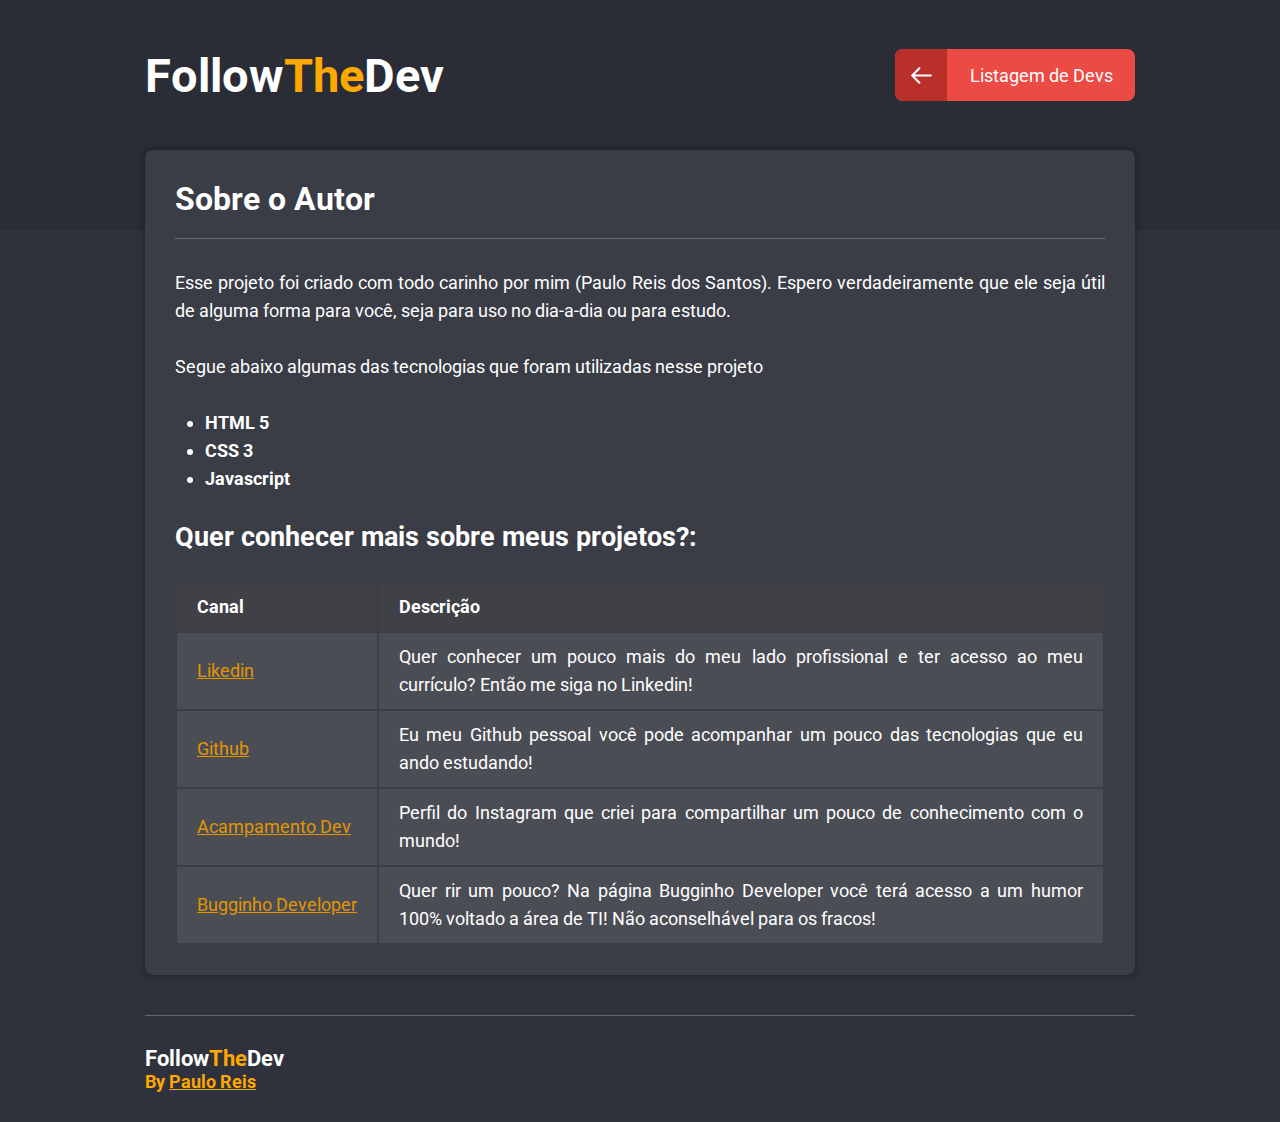
==== about.html @ 0dd644bf "Adiciona página about.html" ====
<!DOCTYPE html>
<html lang="pt-br">
<head>
    <meta charset="UTF-8">
    <meta http-equiv="X-UA-Compatible" content="IE=edge">
    <meta name="viewport" content="width=device-width, initial-scale=1.0">
    <title>FollowTheDev - Siga os melhores Dev do Mundo!</title>
    <link rel="preconnect" href="https://fonts.gstatic.com">
    <link href="https://fonts.googleapis.com/css2?family=Roboto:wght@400;700&display=swap" rel="stylesheet">
    <link rel="stylesheet" href="css/styles.css">
</head>
<body>

    <div class="wrapper">

        <header>
            <div class="brand">Follow<span>The</span>Dev</div>
            <a href="index.html" class="btn btn_red btn_back">
                Listagem de Devs
            </a>
        </header>
    
        <main>
            
            <section class="card_container">
                
                <div class="card bio_container">
                    
                    <h1>Sobre o Autor</h1>

                    <div class="bio">

                        <p>Esse projeto foi criado com todo carinho por mim (Paulo Reis dos Santos). Espero verdadeiramente que ele seja útil de alguma forma para você, seja para uso no dia-a-dia ou para estudo.</p>

                        <p>Segue abaixo algumas das tecnologias que foram utilizadas nesse projeto</p>

                        <ul class="technology_list">
                            <li>HTML 5</li>
                            <li>CSS 3</li>
                            <li>Javascript</li>
                        </ul>

                        <h2>Quer conhecer mais sobre meus projetos?:</h2>

                        <table>
                            <tr>
                                <th>Canal</th>
                                <th>Descrição</th>
                            </tr>
                            <tr>
                                <td><a href="https://www.linkedin.com/in/paulo-reis-97160b186/">Likedin</a></td>
                                <td>Quer conhecer um pouco mais do meu lado profissional e ter acesso ao meu currículo? Então me siga no Linkedin!</td>
                            </tr>
                            <tr>
                                <td><a href="https://github.com/PHPauloReis">Github</a></td>
                                <td>Eu meu Github pessoal você pode acompanhar um pouco das tecnologias que eu ando estudando!</td>                                
                            </tr>
                            <tr>
                                <td><a href="https://www.instagram.com/acampamentodev/">Acampamento Dev</a></td>
                                <td>Perfil do Instagram que criei para compartilhar um pouco de conhecimento com o mundo!</td>                                
                            </tr>
                            <tr>
                                <td><a href="https://www.facebook.com/BugginhoDeveloper">Bugginho Developer</a></td>
                                <td>Quer rir um pouco? Na página Bugginho Developer você terá acesso a um humor 100% voltado a área de TI! Não aconselhável para os fracos!</td>
                            </tr>
                        </table>

                    </div>
    
                </div>
    
            </section>
            
        </main>
    
        <section class="footer_container_bg">
            <div class="footer_container">
                <footer>
                    <div class="brand">Follow<span>The</span>Dev</div>
                    <div class="author">By <a href="about.html">Paulo Reis</a></div>
                </footer>
            </div>
        </section>

    </div>

    <script src="js/app.js"></script>
    
</body>
</html>
---- css/styles.css ----
* {
    margin: 0;
    padding: 0;
    box-sizing: border-box;
}

body {
    background-color: #2F323C;
    font-family: 'Roboto', sans-serif;
}

body::before {
    content: "";
    top: 0;
    left: 0;
    background-color: #2A2D36;
    position: absolute;
    z-index: -1;
    width: 100%;
    height: 230px;
}

header {
    width: 100%;
    max-width: 990px;
    margin: 0 auto;
    height: 150px;
    display: flex;
    align-items: center;
    justify-content: space-between;
}

header .brand {
    font-size: 47px;
    font-weight: bold;
    color: #FFFFFF;
}

header .brand span {
    color: #FFA800;
}

.btn {
    height: 52px;
    width: 240px;
    font-size: 18px;
    color: #FFFFFF;
    position: relative;
    border-radius: 8px 8px 8px 8px;
    padding-left: 52px;
    display: flex;
    justify-content: center;
    align-items: center;
    text-decoration: none;
    transition: background 0.6s;
    border: none;
    cursor: pointer;
    outline: none;
}

.btn::after {
    content: "";
    top: 0;
    left: 0;
    background-repeat: no-repeat;
    background-position: center center;
    position: absolute;
    width: 52px;
    height: 52px;
    border-radius: 8px 0px 0px 8px;
}

.btn.btn_create::after {
    background-image: url("../img/plus.svg");
    background-size: 35px 35px;
}

.btn.btn_back::after {
    background-image: url("../img/arrow_left.svg");
    background-size: 25px 25px;
}

.btn.btn_save::after {
    background-image: url("../img/save.svg");
    background-size: 25px 25px;
}

.btn.btn_yellow {
    background-color: #FFA800;
}

.btn.btn_yellow:hover {
    background-color: #E29500;
}

.btn.btn_yellow::after {
    background-color: #E29500;
}

.btn.btn_green {
    background-color: #39B939;
}

.btn.btn_green::after {
    background-color: #269D26;
}

.btn.btn_green:hover {
    background-color: #269D26;
}

.btn.btn_red {
    background-color: #EC4A44;
}

.btn.btn_red::after {
    background-color: #b92f2a;
}

.btn.btn_red:hover {
    background-color: #b92f2a;
}

.card_container {
    width: 100%;
    max-width: 990px;
    margin: 0 auto 40px auto;
}

.card_container .card {
    background-color: #3A3C46;
    padding: 30px;
    border-radius: 8px;
    box-shadow: 0 0 6px #1d1d1d;
    display: flex;
    margin-bottom: 30px;
}

.card_container .card .avatar_container {
    display: flex;
    justify-content: center;
    align-items: center;
    margin-right: 30px;
}

.card_container .card .avatar_container img {
    width: 98px;
    height: 98px;
    border-radius: 100px;
}

.card_container .card .dev_description_container {
    width: 100%;
    max-width: 650px;
}

.card_container .card .dev_description_container .name {
    font-size: 28px;
    color: #FFFFFF;
    font-weight: bold;
    margin-bottom: 3px;
}

.card_container .card .dev_description_container .summary {
    font-size: 18px;
    color: #FFA800;
    font-weight: bold;
    margin-bottom: 10px;
}

.card_container .card .dev_description_container .pills_container {
    display: flex;
}

.card_container .card .dev_description_container .pills_container .item {
    margin-right: 10px;
}

.card_container .card .action_buttons_container {
    border-left: 2px solid #DEDEDE;
    width: 140px;
    display: flex;
    flex-direction: column;
    justify-content: center;
    padding-left: 20px;
}

.card_container .card .action_buttons_container a {
    padding: 7px;
    background-color: #FFFFFF;
    border: none;
    margin: 10px;
    border-radius: 20px;
    font-size: 18px;
    font-weight: bold;
    text-align: center;
    text-decoration: none;
    color: #1d1d1d;
    width: 115px;
    transition: color 0.4s, background 0.4s;
}

.card_container .card .action_buttons_container a.edit_button {
    background-color: #E7F7E7;
    color: #3EB63E;
}

.card_container .card .action_buttons_container a.edit_button:hover {
    background-color: #3EB63E;
    color: #FFFFFF;
}

.card_container .card .action_buttons_container a.delete_button {
    background-color: #FAECEB;
    color: #EC4A44;
}

.card_container .card .action_buttons_container a.delete_button:hover {
    background-color: #EC4A44;
    color: #FFFFFF;
}

.footer_container_bg {
    width: 100%;
}

.footer_container {
    width: 100%;
    max-width: 990px;
    margin: 0 auto;
    border-top: 1px solid #666;
}

.footer_container footer {
    padding: 30px 0;
}

.footer_container footer .brand {
    font-size: 22px;
    font-weight: bold;
    color: #FFFFFF;
}

.footer_container footer .brand span {
    color: #FFA800;
}

.footer_container footer .author {
    font-size: 18px;
    font-weight: bold;
    color: #FFA800;
}

.footer_container a {
    color: #FFA800;
}

.row {
    width: 100%;
    margin: 0 -10px;
    display: flex;
}

.pill {
    padding: 6px 15px;
    border-radius: 20px;
    background-color: #FFFFFF;
    font-size: 16px;
    font-weight: bold;
    text-decoration: none;
    transition: color 0.4s, background 0.4s;
}

.pill.red {
    color: #EC4A44;
}

.pill.red:hover {
    color: #FFFFFF;
    background-color: #EC4A44;
}

.pill.black {
    color: #24292E;
}

.pill.black:hover {
    color: #FFFFFF;
    background-color: #24292E;
}

.pill.dark_blue {
    color: #0A66C2;
}

.pill.dark_blue:hover {
    color: #FFFFFF;
    background-color: #0A66C2;
}

.pill.light_blue {
    color: #1DA1F2;
}

.pill.light_blue:hover {
    color: #FFFFFF;
    background-color: #1DA1F2;
}

/**
 * Página Create.html
 */
.form,
.bio_container {
    flex-direction: column;
}

.bio {
    color: #FFFFFF;
    font-size: 18px;
    line-height: 28px;
    text-align: justify;
 }

.bio .technology_list {
    margin-left: 30px;
    margin-bottom: 30px;
    font-weight: bold;
}

.bio h2 {
    margin-bottom: 30px;
}

table {
    width: 100%;
}

table tr:first-child th:first-child {
    width: 200px;
}

table tr th {
    padding: 10px 20px;
    background-color: #3f4147;
}

table tr td {
    padding: 10px 20px;
    background-color: #4b4d55;
}

.form h1,
.bio_container h1 {
    width: 100%;
    font-size: 32px;
    color: #FFFFFF;
    padding-bottom: 20px;
    margin-bottom: 30px;
    border-bottom: 1px solid #707070;
}

.bio_container p {
    margin-bottom: 28px;
}

.bio_container a {
    color: #E29500;
}

.form_group {
    display: flex;
    flex-direction: column;
}

.form label {
    font-weight: bold;
    margin-bottom: 7px;
    color: #FFFFFF;
    font-size: 18px;
    width: 100%;
}

.form input[type="text"] {
    width: 100%;
    padding: 10px 15px;
    font-size: 18px;
    border-radius: 8px;
    border: none;
    color: #FFF;
    background-color: #5A5B60;
    border: 3px solid #5A5B60;
}

.form input[type="text"]:hover {
    border-color: #e2970033;
}

.form input[type="text"]:focus {
    outline: none;
    border-color: #E29500;
}

.form input[type="text"]::placeholder {
    font-size: 18px;
    color: #808080;
}

.col_100 {
    width: 100%;
    padding: 0 10px;
    margin-bottom: 20px;
}

.col_50 {
    width: 50%;
    padding: 0 10px;
    margin-bottom: 20px;
}

.separator {
    border: none;
    border-bottom: 1px solid #707070;
    margin-top: 20px;
}

.no_margin_footer {
    margin-bottom: 0 !important;
}

@media (max-width: 1120px) {

    body {
        padding: 0 30px;
    }

    body::before {
        height: 50%;
    }

    header {
        height: 200px;
        flex-direction: column;
        justify-content: center;
    }

    header .brand {
        font-size: 36px;
        font-weight: bold;
        color: #FFFFFF;
        margin-bottom: 20px;
    }

    .card_container .card {
        display: flex;
        flex-direction: column;
        align-items: center;
        justify-content: center;
        flex-wrap: wrap;
    }

    .card_container .card .avatar_container {
        margin-right: 0px;
        margin-bottom: 30px;
    }

    .card_container .card .dev_description_container .pills_container {
        display: flex;
        justify-content: center;
        flex-wrap: wrap;
        margin-top: 30px;
    }

    .card_container .card .dev_description_container .pills_container .pill {
        margin-bottom: 10px;
    }

    .card_container .card .action_buttons_container {
        border-left: 0;
        width: 100%;
        flex-direction: column;
        align-items: center;
        margin-top: 20px;
        padding-top: 20px;
        padding-left: 0px;
        border-top: 1px solid #707070;
    }
    
    .card_container .card .action_buttons_container a {
        max-width: 450px;
        width: 100%;
    }

    .card_container .card .dev_description_container {
        text-align: center;
    }

    .footer_container_bg {
        text-align: center;
    }

    .row {
        width: 100%;
        margin: 0;
        display: flex;
        flex-direction: column;
    }

    .col_100 {
        width: 100%;
        padding: 0;
    }
    
    .col_50 {
        width: 100%;
        padding: 0;
    }

}
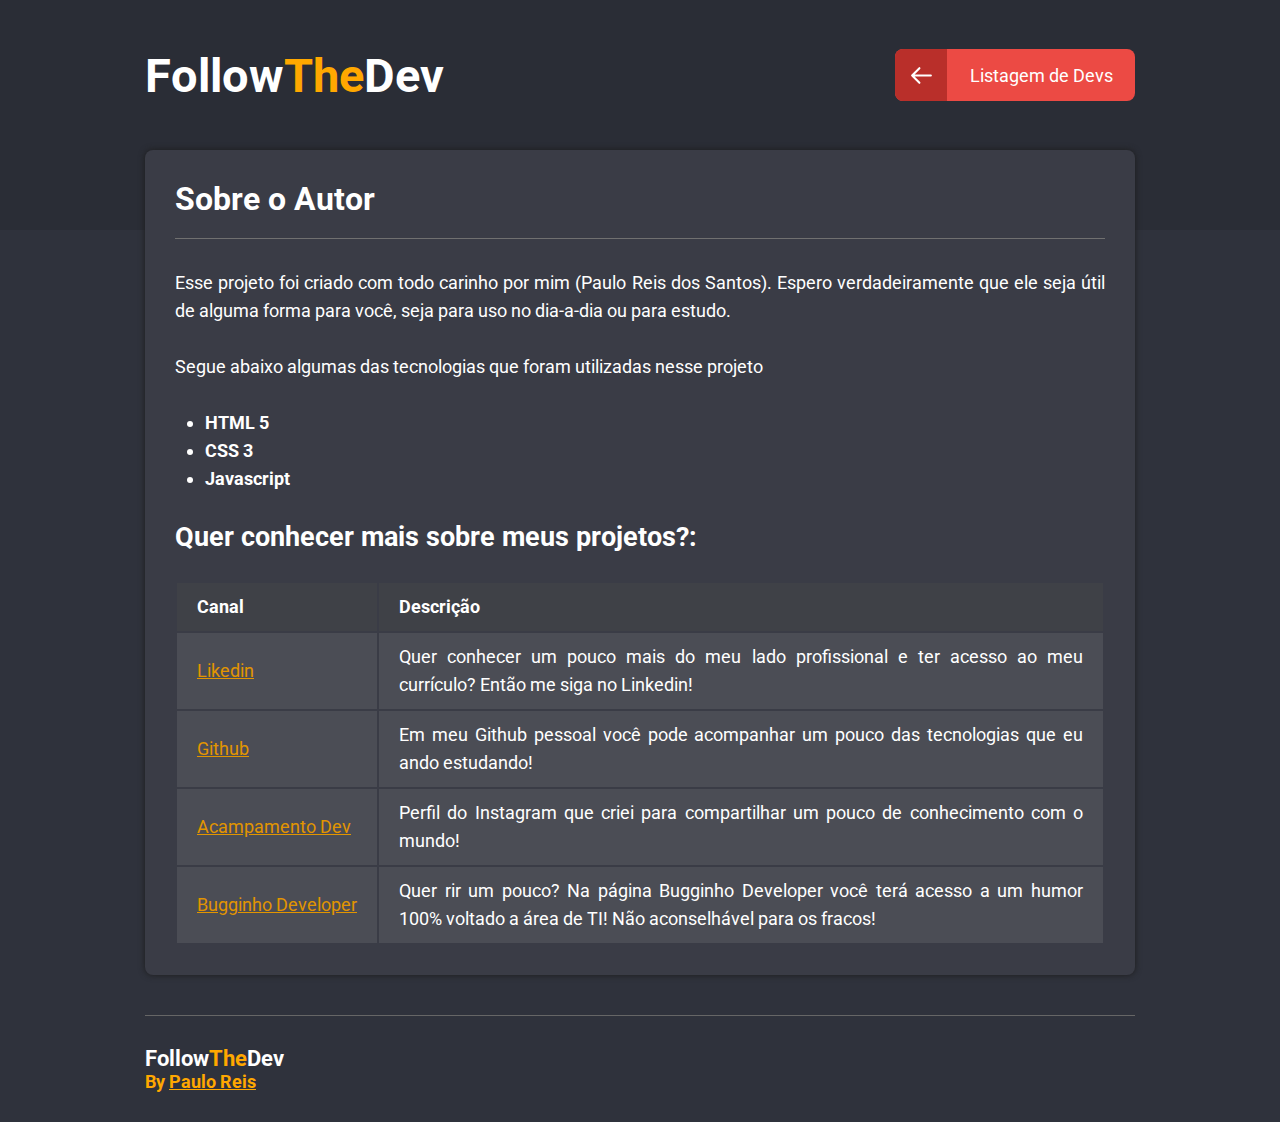
==== commit 904f0c59: "Corrige texto" ====
--- a/about.html
+++ b/about.html
@@ -24,7 +24,7 @@
             
             <section class="card_container">
                 
-                <div class="card bio_container">
+                <div class="page bio_container">
                     
                     <h1>Sobre o Autor</h1>
 
@@ -42,28 +42,30 @@
 
                         <h2>Quer conhecer mais sobre meus projetos?:</h2>
 
-                        <table>
-                            <tr>
-                                <th>Canal</th>
-                                <th>Descrição</th>
-                            </tr>
-                            <tr>
-                                <td><a href="https://www.linkedin.com/in/paulo-reis-97160b186/">Likedin</a></td>
-                                <td>Quer conhecer um pouco mais do meu lado profissional e ter acesso ao meu currículo? Então me siga no Linkedin!</td>
-                            </tr>
-                            <tr>
-                                <td><a href="https://github.com/PHPauloReis">Github</a></td>
-                                <td>Eu meu Github pessoal você pode acompanhar um pouco das tecnologias que eu ando estudando!</td>                                
-                            </tr>
-                            <tr>
-                                <td><a href="https://www.instagram.com/acampamentodev/">Acampamento Dev</a></td>
-                                <td>Perfil do Instagram que criei para compartilhar um pouco de conhecimento com o mundo!</td>                                
-                            </tr>
-                            <tr>
-                                <td><a href="https://www.facebook.com/BugginhoDeveloper">Bugginho Developer</a></td>
-                                <td>Quer rir um pouco? Na página Bugginho Developer você terá acesso a um humor 100% voltado a área de TI! Não aconselhável para os fracos!</td>
-                            </tr>
-                        </table>
+                        <div class="table_responsive">
+                            <table>
+                                <tr>
+                                    <th>Canal</th>
+                                    <th>Descrição</th>
+                                </tr>
+                                <tr>
+                                    <td><a href="https://www.linkedin.com/in/paulo-reis-97160b186/">Likedin</a></td>
+                                    <td>Quer conhecer um pouco mais do meu lado profissional e ter acesso ao meu currículo? Então me siga no Linkedin!</td>
+                                </tr>
+                                <tr>
+                                    <td><a href="https://github.com/PHPauloReis">Github</a></td>
+                                    <td>Em meu Github pessoal você pode acompanhar um pouco das tecnologias que eu ando estudando!</td>                                
+                                </tr>
+                                <tr>
+                                    <td><a href="https://www.instagram.com/acampamentodev/">Acampamento Dev</a></td>
+                                    <td>Perfil do Instagram que criei para compartilhar um pouco de conhecimento com o mundo!</td>                                
+                                </tr>
+                                <tr>
+                                    <td><a href="https://www.facebook.com/BugginhoDeveloper">Bugginho Developer</a></td>
+                                    <td>Quer rir um pouco? Na página Bugginho Developer você terá acesso a um humor 100% voltado a área de TI! Não aconselhável para os fracos!</td>
+                                </tr>
+                            </table>
+                        </div>
 
                     </div>
     
--- a/css/styles.css
+++ b/css/styles.css
@@ -220,6 +220,15 @@
     color: #FFFFFF;
 }
 
+.page {
+    background-color: #3A3C46;
+    padding: 30px;
+    border-radius: 8px;
+    box-shadow: 0 0 6px #1d1d1d;
+    display: flex;
+    margin-bottom: 30px;
+}
+
 .footer_container_bg {
     width: 100%;
 }
@@ -350,6 +359,10 @@
     background-color: #4b4d55;
 }
 
+.table_responsive {
+    overflow-x: auto;
+}
+
 .form h1,
 .bio_container h1 {
     width: 100%;
@@ -358,6 +371,7 @@
     padding-bottom: 20px;
     margin-bottom: 30px;
     border-bottom: 1px solid #707070;
+    align-items: flex-start;
 }
 
 .bio_container p {
